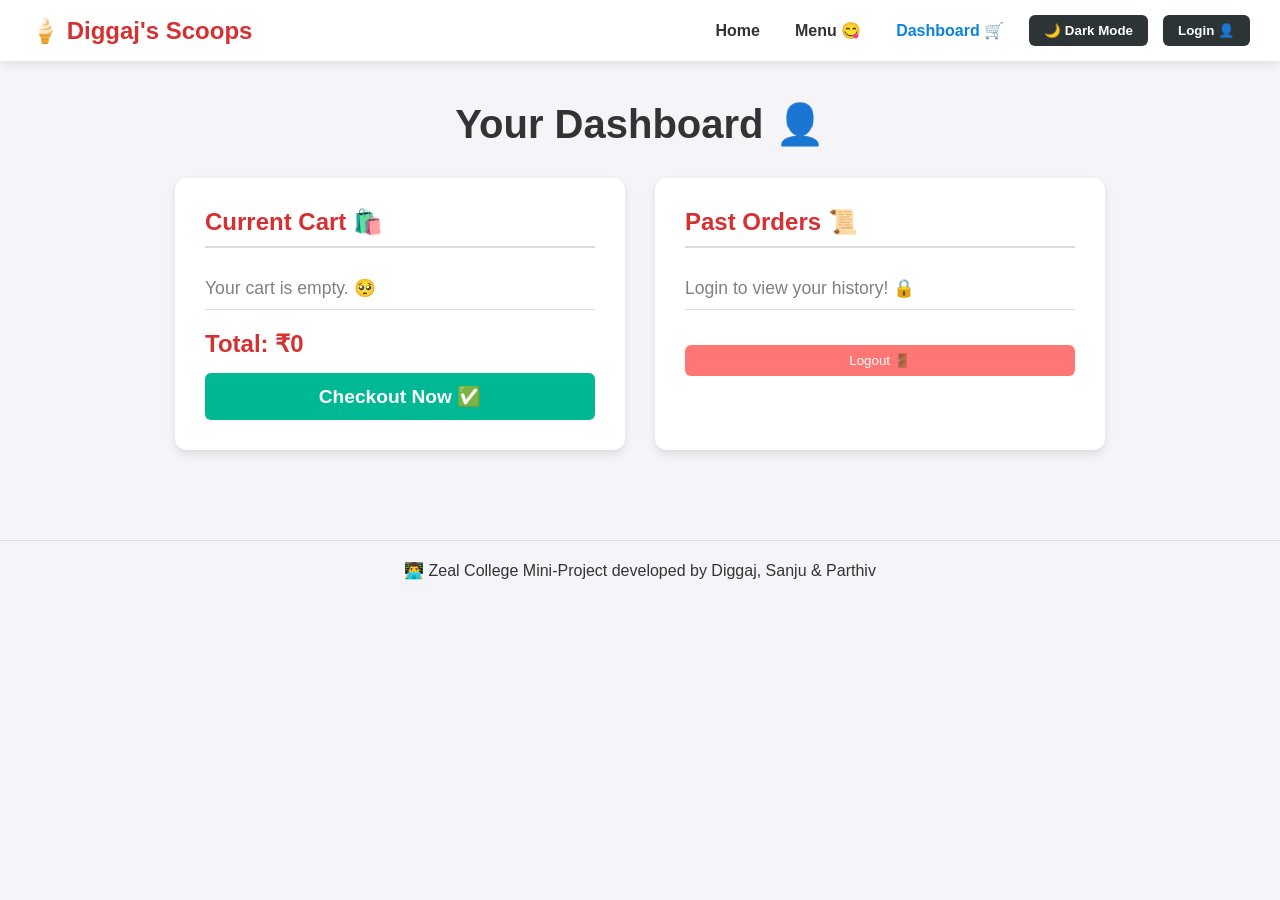
==== dashboard.html @ 32a1c703 "Create dashboard.html" ====
<!DOCTYPE html>
<html lang="en">
<head>
    <meta charset="UTF-8">
    <meta name="viewport" content="width=device-width, initial-scale=1.0">
    <title>Dashboard | Diggaj's Scoops 🛒</title>
    <link rel="stylesheet" href="style.css">
    <style>
        .dashboard-grid { display: flex; flex-wrap: wrap; gap: 30px; justify-content: center; max-width: 1000px; margin: 0 auto; }
        .dash-card { background: var(--card-bg); width: 100%; max-width: 450px; padding: 30px; border-radius: 12px; box-shadow: 0 4px 10px rgba(0,0,0,0.1); text-align: left; }
        .dash-card h2 { margin-bottom: 20px; color: #d63031; border-bottom: 2px solid var(--border-color); padding-bottom: 10px; }
        #cart-items, #order-history { list-style: none; margin-bottom: 20px; }
        #cart-items li, #order-history li { padding: 10px 0; border-bottom: 1px solid var(--border-color); display: flex; justify-content: space-between; font-size: 1.1rem; }
        .checkout-btn { width: 100%; background: #00b894; color: white; padding: 12px; font-size: 1.2rem; border: none; border-radius: 6px; font-weight: bold; cursor: pointer; }
    </style>
</head>
<body>

    <!-- GLOBAL NAVIGATION 🧭 -->
    <nav class="navbar">
        <div class="logo">🍦 Diggaj's Scoops</div>
        <div class="nav-links">
            <a href="index.html">Home</a>
            <a href="menu.html">Menu 😋</a>
            <a href="dashboard.html" class="active">Dashboard 🛒</a>
            <button id="theme-toggle" onclick="toggleDarkMode()">🌙 Dark Mode</button>
            <button id="auth-btn" onclick="openAuth()">Login 👤</button>
        </div>
    </nav>

    <!-- LOGIN MODAL 🔐 -->
    <div id="auth-modal" style="display: none;">
        <div class="modal-box">
            <h2 id="auth-title">Login 👤</h2>
            <input type="text" id="username" placeholder="Username">
            <input type="password" id="password" placeholder="Password">
            <button class="modal-btn" onclick="handleAuth()">Submit ✅</button>
            <p class="toggle-link" onclick="toggleAuthMode()">Need an account? Register</p>
            <button class="cancel-btn" onclick="closeModal()">Close ❌</button>
        </div>
    </div>

    <!-- DASHBOARD VIEW 📊 -->
    <section class="page-container">
        <h1 class="page-title">Your Dashboard 👤</h1>
        
        <div class="dashboard-grid">
            <!-- Active Cart -->
            <div class="dash-card">
                <h2>Current Cart 🛍️</h2>
                <ul id="cart-items">
                    <li style="color: gray;">Your cart is empty. 🥺</li>
                </ul>
                <h3 id="total-price" style="margin: 15px 0;">Total: ₹0</h3>
                <button class="checkout-btn" onclick="placeOrder()">Checkout Now ✅</button>
            </div>

            <!-- Order History -->
            <div class="dash-card">
                <h2>Past Orders 📜</h2>
                <ul id="order-history">
                    <li style="color: gray;">Login to view your history! 🔒</li>
                </ul>
                <button class="cancel-btn" style="width: 100%; margin-top: 15px;" onclick="logout()">Logout 🚪</button>
            </div>
        </div>
    </section>

    <!-- FOOTER 👨‍💻 -->
    <footer style="text-align: center; padding: 20px; border-top: 1px solid var(--border-color); margin-top: 50px;">
        <p>👨‍💻 Zeal College Mini-Project developed by Diggaj, Sanju & Parthiv</p>
    </footer>

    <!-- SHARED SCRIPTS ⚙️ -->
    <script src="theme.js"></script>
    <script src="auth.js"></script>
    <script src="cart.js"></script>
</body>
  </html>
---- style.css ----
/* GLOBAL VARIABLES FOR DARK/LIGHT MODE */
:root {
    --bg-main: #f4f4f9;
    --text-main: #333;
    --card-bg: white;
    --hero-bg: #ff9a9e;
    --border-color: #ddd;
    --nav-bg: #ffffff;
}

.dark-mode {
    --bg-main: #121212;
    --text-main: #f5f5f5;
    --card-bg: #1e1e1e;
    --hero-bg: #2d3436;
    --border-color: #333;
    --nav-bg: #1a1a1a;
}

* {
    margin: 0;
    padding: 0;
    box-sizing: border-box;
    font-family: Arial, Helvetica, sans-serif;
}

body {
    background-color: var(--bg-main);
    color: var(--text-main);
    transition: background-color 0.3s, color 0.3s;
}

/* NAVIGATION BAR 🧭 */
.navbar {
    display: flex;
    justify-content: space-between;
    align-items: center;
    padding: 15px 30px;
    background-color: var(--nav-bg);
    box-shadow: 0 2px 10px rgba(0,0,0,0.1);
    position: sticky;
    top: 0;
    z-index: 100;
}

.logo { font-size: 1.5rem; font-weight: bold; color: #d63031; }

.nav-links { display: flex; gap: 15px; align-items: center; }
.nav-links a { text-decoration: none; color: var(--text-main); font-weight: bold; padding: 5px 10px; }
.nav-links a:hover, .nav-links a.active { color: #0984e3; }

.nav-links button {
    padding: 8px 15px;
    background: #2d3436;
    color: white;
    border: none;
    border-radius: 6px;
    cursor: pointer;
    font-weight: bold;
}

/* HERO SECTION */
#hero {
    background-color: var(--hero-bg);
    padding: 100px 20px;
    text-align: center;
    transition: 0.3s;
}

.hero-box {
    background: var(--card-bg);
    max-width: 700px;
    margin: 0 auto;
    padding: 40px;
    border-radius: 12px;
    box-shadow: 0 4px 10px rgba(0,0,0,0.1);
}

.hero-box h1 { color: #d63031; margin-bottom: 15px; font-size: 2.5rem; }
.hero-box p { font-size: 1.2rem; margin-bottom: 25px; }

.action-btn {
    display: inline-block;
    background: #0984e3;
    color: white;
    padding: 12px 25px;
    text-decoration: none;
    font-size: 1.1rem;
    border-radius: 6px;
    font-weight: bold;
}

/* MODAL STYLES 🔐 */
#auth-modal {
    position: fixed;
    top: 0; left: 0; width: 100%; height: 100%;
    background: rgba(0,0,0,0.8);
    z-index: 1000;
    display: flex;
    justify-content: center;
    align-items: center;
}

.modal-box {
    background: var(--card-bg);
    padding: 40px;
    border-radius: 12px;
    text-align: center;
    width: 350px;
    color: var(--text-main);
}

.modal-box input {
    width: 100%;
    padding: 12px;
    margin: 10px 0;
    border: 1px solid var(--border-color);
    border-radius: 6px;
    background: var(--bg-main);
    color: var(--text-main);
}

.modal-btn { width: 100%; padding: 12px; background: #0984e3; color: white; border: none; border-radius: 6px; font-weight: bold; cursor: pointer; margin-bottom: 10px; }
.toggle-link { color: #0984e3; cursor: pointer; margin-bottom: 15px; }
.cancel-btn { background: #ff7675; border: none; color: white; padding: 8px 15px; border-radius: 6px; cursor: pointer; }

/* REUSABLE UTILITIES */
.page-container { padding: 40px 20px; text-align: center; }
.page-title { font-size: 2.5rem; margin-bottom: 30px; }
    background: white;
    max-width: 700px;
    margin: 0 auto;
    padding: 40px;
    border-radius: 12px;
    box-shadow: 0 4px 10px rgba(0,0,0,0.1);
}

.hero-box h1 {
    font-size: 2.5rem;
    color: #d63031;
    margin-bottom: 15px;
}

.hero-box p {
    font-size: 1.2rem;
    margin-bottom: 25px;
}

.action-btn {
    display: inline-block;
    background: #0984e3;
    color: white;
    padding: 12px 25px;
    text-decoration: none;
    font-size: 1.1rem;
    border-radius: 6px;
    font-weight: bold;
    transition: 0.2s;
}

.action-btn:hover { background: #74b9ff; }

/* SECTION 2: MENU */
#menu {
    padding: 60px 20px;
    text-align: center;
}

#menu h2 {
    font-size: 2.2rem;
    margin-bottom: 30px;
}

.menu-grid {
    display: flex;
    justify-content: center;
    gap: 30px;
    flex-wrap: wrap;
    max-width: 1000px;
    margin: 0 auto;
}

.product-card {
    background: white;
    width: 300px;
    padding: 20px;
    border-radius: 12px;
    box-shadow: 0 4px 8px rgba(0,0,0,0.1);
    text-align: center;
}

.image-container {
    background: #ffeaa7;
    border-radius: 8px;
    margin-bottom: 15px;
    height: 200px;
    overflow: hidden;
}

.product-card img {
    width: 100%;
    height: 100%;
    object-fit: cover;
}

.product-card h3 {
    font-size: 1.4rem;
    margin-bottom: 10px;
}

.price {
    font-size: 1.2rem;
    color: #d63031;
    font-weight: bold;
    margin-bottom: 15px;
}

.add-btn {
    width: 100%;
    background: #00b894;
    color: white;
    border: none;
    padding: 12px;
    font-size: 1rem;
    font-weight: bold;
    border-radius: 6px;
    cursor: pointer;
    transition: 0.2s;
}

.add-btn:hover { background: #55efc4; }

/* SECTION 3: CHECKOUT */
#checkout {
    background: #dfe6e9;
    padding: 60px 20px;
    text-align: center;
}

.cart-box {
    background: white;
    max-width: 500px;
    margin: 0 auto 30px auto;
    padding: 30px;
    border-radius: 12px;
    box-shadow: 0 4px 10px rgba(0,0,0,0.1);
}

#cart-items {
    list-style: none;
    margin-bottom: 20px;
    text-align: left;
}

#cart-items li {
    font-size: 1.2rem;
    padding: 10px 0;
    border-bottom: 1px solid #ddd;
    display: flex;
    justify-content: space-between;
}

#total-price {
    font-size: 1.5rem;
    color: #d63031;
    margin-bottom: 20px;
}

.checkout-btn {
    width: 100%;
    background: #d63031;
    color: white;
    padding: 12px;
    font-size: 1.2rem;
    border: none;
    border-radius: 6px;
    font-weight: bold;
    cursor: pointer;
}

.checkout-btn:hover { background: #ff7675; }

.contact-info p {
    font-size: 1rem;
    font-weight: bold;
    margin-top: 5px;
}

/* MODAL STYLES 🔐 */
#auth-modal {
    display: none;
    position: fixed;
    top: 0; left: 0; width: 100%; height: 100%;
    background: rgba(0,0,0,0.8);
    z-index: 1000;
    justify-content: center;
    align-items: center;
}

.modal-box {
    background: white;
    padding: 40px;
    border-radius: 12px;
    text-align: center;
    width: 350px;
    box-shadow: 0 4px 15px rgba(0,0,0,0.2);
}

.modal-box input {
    width: 100%;
    padding: 12px;
    margin: 10px 0;
    border: 1px solid #ccc;
    border-radius: 6px;
}

.modal-btn {
    width: 100%;
    padding: 12px;
    background: #0984e3;
    color: white;
    border: none;
    border-radius: 6px;
    cursor: pointer;
    font-weight: bold;
    margin-bottom: 10px;
}

.toggle-link {
    color: #0984e3;
    cursor: pointer;
    font-size: 0.9rem;
    margin-bottom: 15px;
}

.cancel-btn {
    background: #ff7675;
    border: none;
    color: white;
    padding: 8px 15px;
    border-radius: 6px;
    cursor: pointer;
}
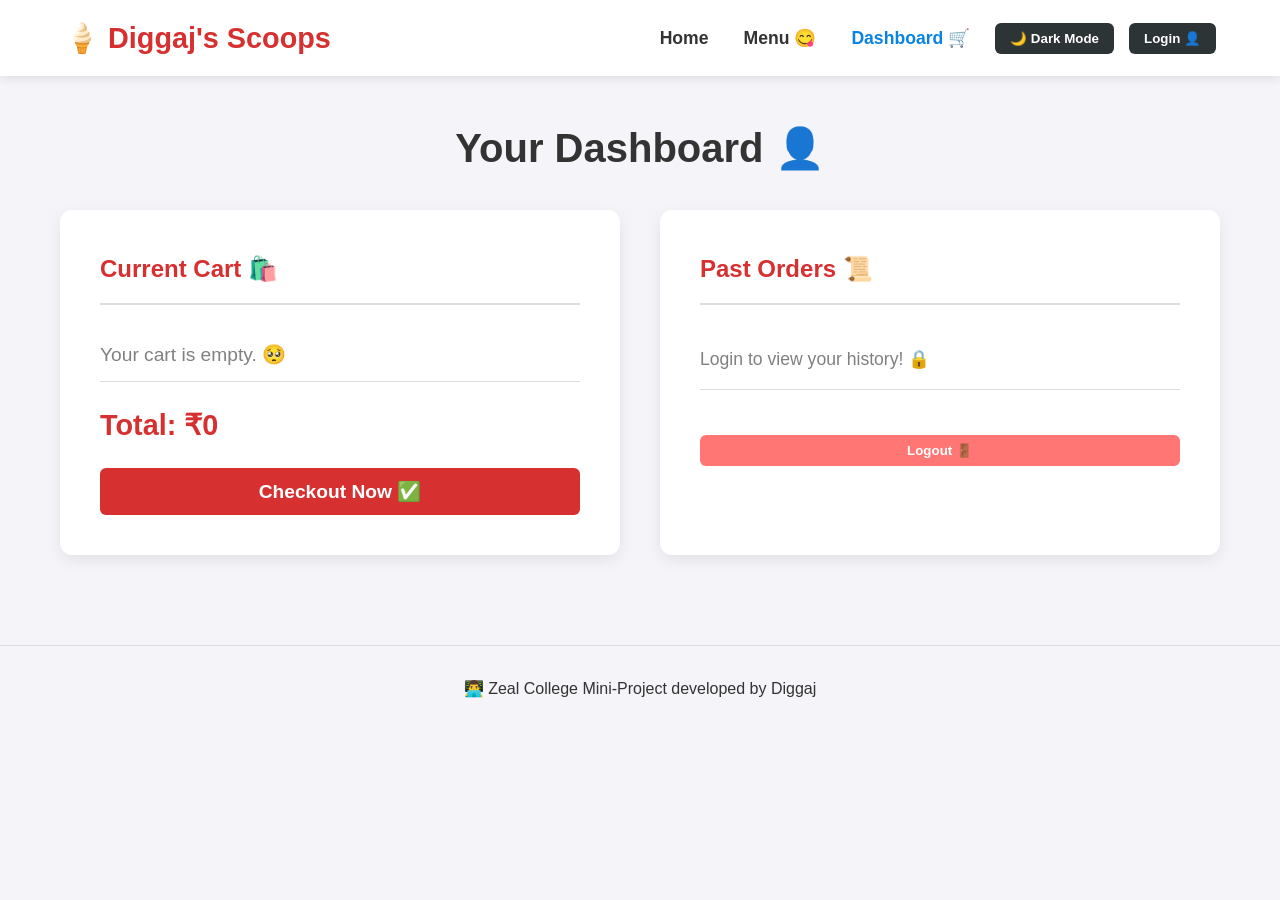
==== commit 383a8e3b: "Update dashboard.html" ====
--- a/dashboard.html
+++ b/dashboard.html
@@ -5,31 +5,23 @@
     <meta name="viewport" content="width=device-width, initial-scale=1.0">
     <title>Dashboard | Diggaj's Scoops 🛒</title>
     <link rel="stylesheet" href="style.css">
-    <style>
-        .dashboard-grid { display: flex; flex-wrap: wrap; gap: 30px; justify-content: center; max-width: 1000px; margin: 0 auto; }
-        .dash-card { background: var(--card-bg); width: 100%; max-width: 450px; padding: 30px; border-radius: 12px; box-shadow: 0 4px 10px rgba(0,0,0,0.1); text-align: left; }
-        .dash-card h2 { margin-bottom: 20px; color: #d63031; border-bottom: 2px solid var(--border-color); padding-bottom: 10px; }
-        #cart-items, #order-history { list-style: none; margin-bottom: 20px; }
-        #cart-items li, #order-history li { padding: 10px 0; border-bottom: 1px solid var(--border-color); display: flex; justify-content: space-between; font-size: 1.1rem; }
-        .checkout-btn { width: 100%; background: #00b894; color: white; padding: 12px; font-size: 1.2rem; border: none; border-radius: 6px; font-weight: bold; cursor: pointer; }
-    </style>
 </head>
 <body>
 
-    <!-- GLOBAL NAVIGATION 🧭 -->
+    <!-- 🧭 GLOBAL NAVIGATION -->
     <nav class="navbar">
         <div class="logo">🍦 Diggaj's Scoops</div>
         <div class="nav-links">
             <a href="index.html">Home</a>
             <a href="menu.html">Menu 😋</a>
             <a href="dashboard.html" class="active">Dashboard 🛒</a>
-            <button id="theme-toggle" onclick="toggleDarkMode()">🌙 Dark Mode</button>
-            <button id="auth-btn" onclick="openAuth()">Login 👤</button>
+            <button id="theme-toggle" class="nav-btn" onclick="toggleDarkMode()">🌙 Dark Mode</button>
+            <button id="auth-btn" class="nav-btn" onclick="openAuth()">Login 👤</button>
         </div>
     </nav>
 
-    <!-- LOGIN MODAL 🔐 -->
-    <div id="auth-modal" style="display: none;">
+    <!-- 🔐 LOGIN MODAL -->
+    <div id="auth-modal">
         <div class="modal-box">
             <h2 id="auth-title">Login 👤</h2>
             <input type="text" id="username" placeholder="Username">
@@ -40,7 +32,7 @@
         </div>
     </div>
 
-    <!-- DASHBOARD VIEW 📊 -->
+    <!-- 📊 DASHBOARD VIEW -->
     <section class="page-container">
         <h1 class="page-title">Your Dashboard 👤</h1>
         
@@ -48,33 +40,32 @@
             <!-- Active Cart -->
             <div class="dash-card">
                 <h2>Current Cart 🛍️</h2>
-                <ul id="cart-items">
+                <ul id="cart-items" class="dash-list">
                     <li style="color: gray;">Your cart is empty. 🥺</li>
                 </ul>
-                <h3 id="total-price" style="margin: 15px 0;">Total: ₹0</h3>
+                <h3 id="total-price" style="margin: 20px 0; font-size: 1.8rem; color: #d63031;">Total: ₹0</h3>
                 <button class="checkout-btn" onclick="placeOrder()">Checkout Now ✅</button>
             </div>
 
             <!-- Order History -->
             <div class="dash-card">
                 <h2>Past Orders 📜</h2>
-                <ul id="order-history">
+                <ul id="order-history" class="dash-list">
                     <li style="color: gray;">Login to view your history! 🔒</li>
                 </ul>
-                <button class="cancel-btn" style="width: 100%; margin-top: 15px;" onclick="logout()">Logout 🚪</button>
+                <button class="cancel-btn" style="margin-top: 15px;" onclick="logout()">Logout 🚪</button>
             </div>
         </div>
     </section>
 
-    <!-- FOOTER 👨‍💻 -->
-    <footer style="text-align: center; padding: 20px; border-top: 1px solid var(--border-color); margin-top: 50px;">
-        <p>👨‍💻 Zeal College Mini-Project developed by Diggaj, Sanju & Parthiv</p>
+    <!-- 👨‍💻 FOOTER -->
+    <footer style="text-align: center; padding: 30px; border-top: 1px solid var(--border-color); margin-top: 50px;">
+        <p>👨‍💻 Zeal College Mini-Project developed by Diggaj</p>
     </footer>
 
-    <!-- SHARED SCRIPTS ⚙️ -->
+    <!-- ⚙️ SHARED SCRIPTS -->
     <script src="theme.js"></script>
     <script src="auth.js"></script>
     <script src="cart.js"></script>
 </body>
-  </html>
-  
+</html>
--- a/style.css
+++ b/style.css
@@ -1,4 +1,3 @@
-/* GLOBAL VARIABLES FOR DARK/LIGHT MODE */
 :root {
     --bg-main: #f4f4f9;
     --text-main: #333;
@@ -17,23 +16,64 @@
     --nav-bg: #1a1a1a;
 }
 
-* {
-    margin: 0;
-    padding: 0;
-    box-sizing: border-box;
-    font-family: Arial, Helvetica, sans-serif;
-}
-
-body {
-    background-color: var(--bg-main);
-    color: var(--text-main);
-    transition: background-color 0.3s, color 0.3s;
-}
-
-/* NAVIGATION BAR 🧭 */
-.navbar {
-    display: flex;
-    justify-content: space-between;
+* { margin: 0; padding: 0; box-sizing: border-box; font-family: 'Segoe UI', Tahoma, Geneva, Verdana, sans-serif; }
+body { background-color: var(--bg-main); color: var(--text-main); transition: 0.3s; line-height: 1.6; }
+
+/* 🧭 NAVBAR (Fixed for PC wide screens) */
+.navbar { display: flex; justify-content: space-between; align-items: center; padding: 15px 5%; background-color: var(--nav-bg); box-shadow: 0 2px 10px rgba(0,0,0,0.1); position: sticky; top: 0; z-index: 100; flex-wrap: wrap; gap: 15px; }
+.logo { font-size: 1.8rem; font-weight: bold; color: #d63031; }
+.nav-links { display: flex; gap: 15px; align-items: center; flex-wrap: wrap; }
+.nav-links a { text-decoration: none; color: var(--text-main); font-weight: bold; transition: 0.2s; font-size: 1.1rem; }
+.nav-links a:hover, .nav-links a.active { color: #0984e3; }
+.nav-btn { padding: 10px 15px; background: #2d3436; color: white; border: none; border-radius: 6px; cursor: pointer; font-weight: bold; transition: 0.2s; }
+.nav-btn:hover { background: #0984e3; }
+
+/* 📦 LAYOUT CONTAINERS */
+.page-container { padding: 60px 5%; max-width: 1200px; margin: 0 auto; text-align: center; }
+.page-title { font-size: 2.5rem; margin-bottom: 40px; color: var(--text-main); }
+
+/* 🎪 HERO */
+#hero { background-color: var(--hero-bg); padding: 100px 5%; text-align: center; min-height: 60vh; display: flex; align-items: center; justify-content: center; }
+.hero-box { background: var(--card-bg); max-width: 700px; width: 100%; padding: 50px; border-radius: 12px; box-shadow: 0 10px 30px rgba(0,0,0,0.1); }
+.hero-box h1 { color: #d63031; margin-bottom: 20px; font-size: 3rem; line-height: 1.2; }
+.action-btn { display: inline-block; background: #0984e3; color: white; padding: 15px 30px; text-decoration: none; font-size: 1.2rem; border-radius: 8px; font-weight: bold; transition: 0.3s; margin-top: 20px; }
+.action-btn:hover { background: #74b9ff; transform: translateY(-3px); }
+
+/* 🍨 MENU GRID (Perfect CSS Grid for PC) */
+.menu-grid { display: grid; grid-template-columns: repeat(auto-fit, minmax(300px, 1fr)); gap: 30px; width: 100%; margin-top: 30px; }
+.product-card { background: var(--card-bg); padding: 25px; border-radius: 12px; box-shadow: 0 5px 15px rgba(0,0,0,0.08); transition: transform 0.3s; display: flex; flex-direction: column; }
+.product-card:hover { transform: translateY(-5px); }
+.image-container { height: 220px; border-radius: 8px; overflow: hidden; margin-bottom: 20px; background: #ffeaa7; }
+.image-container img { width: 100%; height: 100%; object-fit: cover; }
+.product-card h3 { font-size: 1.5rem; margin-bottom: 10px; }
+.price { font-size: 1.3rem; color: #d63031; font-weight: bold; margin-bottom: 20px; }
+.add-btn { margin-top: auto; width: 100%; background: #00b894; color: white; border: none; padding: 15px; font-size: 1.1rem; font-weight: bold; border-radius: 6px; cursor: pointer; transition: 0.2s; }
+.add-btn:hover { background: #55efc4; }
+
+/* 🔍 FILTERS */
+.filters { display: flex; justify-content: center; gap: 15px; flex-wrap: wrap; margin-bottom: 40px; }
+.filter-btn { padding: 10px 25px; border: 2px solid #0984e3; background: transparent; color: var(--text-main); border-radius: 25px; cursor: pointer; font-weight: bold; transition: 0.2s; font-size: 1.1rem; }
+.filter-btn.active, .filter-btn:hover { background: #0984e3; color: white; }
+
+/* 🛒 DASHBOARD GRID (Side-by-side on PC) */
+.dashboard-grid { display: grid; grid-template-columns: repeat(auto-fit, minmax(400px, 1fr)); gap: 40px; text-align: left; }
+.dash-card { background: var(--card-bg); padding: 40px; border-radius: 12px; box-shadow: 0 5px 15px rgba(0,0,0,0.08); }
+.dash-card h2 { color: #d63031; border-bottom: 2px solid var(--border-color); padding-bottom: 15px; margin-bottom: 25px; }
+.dash-list { list-style: none; margin-bottom: 30px; }
+.dash-list li { padding: 15px 0; border-bottom: 1px solid var(--border-color); display: flex; justify-content: space-between; font-size: 1.1rem; }
+.checkout-btn { width: 100%; background: #d63031; color: white; padding: 15px; font-size: 1.2rem; border: none; border-radius: 8px; font-weight: bold; cursor: pointer; transition: 0.2s; }
+.checkout-btn:hover { background: #ff7675; }
+
+/* 🔐 MODAL */
+#auth-modal { position: fixed; top: 0; left: 0; width: 100%; height: 100%; background: rgba(0,0,0,0.8); z-index: 1000; display: none; justify-content: center; align-items: center; }
+.modal-box { background: var(--card-bg); padding: 40px; border-radius: 12px; text-align: center; width: 90%; max-width: 400px; box-shadow: 0 10px 30px rgba(0,0,0,0.3); }
+.modal-box h2 { margin-bottom: 20px; font-size: 2rem; }
+.modal-box input { width: 100%; padding: 15px; margin-bottom: 15px; border: 1px solid var(--border-color); border-radius: 8px; background: var(--bg-main); color: var(--text-main); font-size: 1rem; }
+.modal-btn { width: 100%; padding: 15px; background: #0984e3; color: white; border: none; border-radius: 8px; font-weight: bold; cursor: pointer; margin-bottom: 15px; font-size: 1.1rem; transition: 0.2s; }
+.modal-btn:hover { background: #74b9ff; }
+.toggle-link { color: #0984e3; cursor: pointer; margin-bottom: 20px; font-weight: bold; }
+.cancel-btn { background: #ff7675; border: none; color: white; padding: 12px; border-radius: 8px; cursor: pointer; font-weight: bold; width: 100%; transition: 0.2s; }
+.cancel-btn:hover { background: #d63031; }
     align-items: center;
     padding: 15px 30px;
     background-color: var(--nav-bg);
